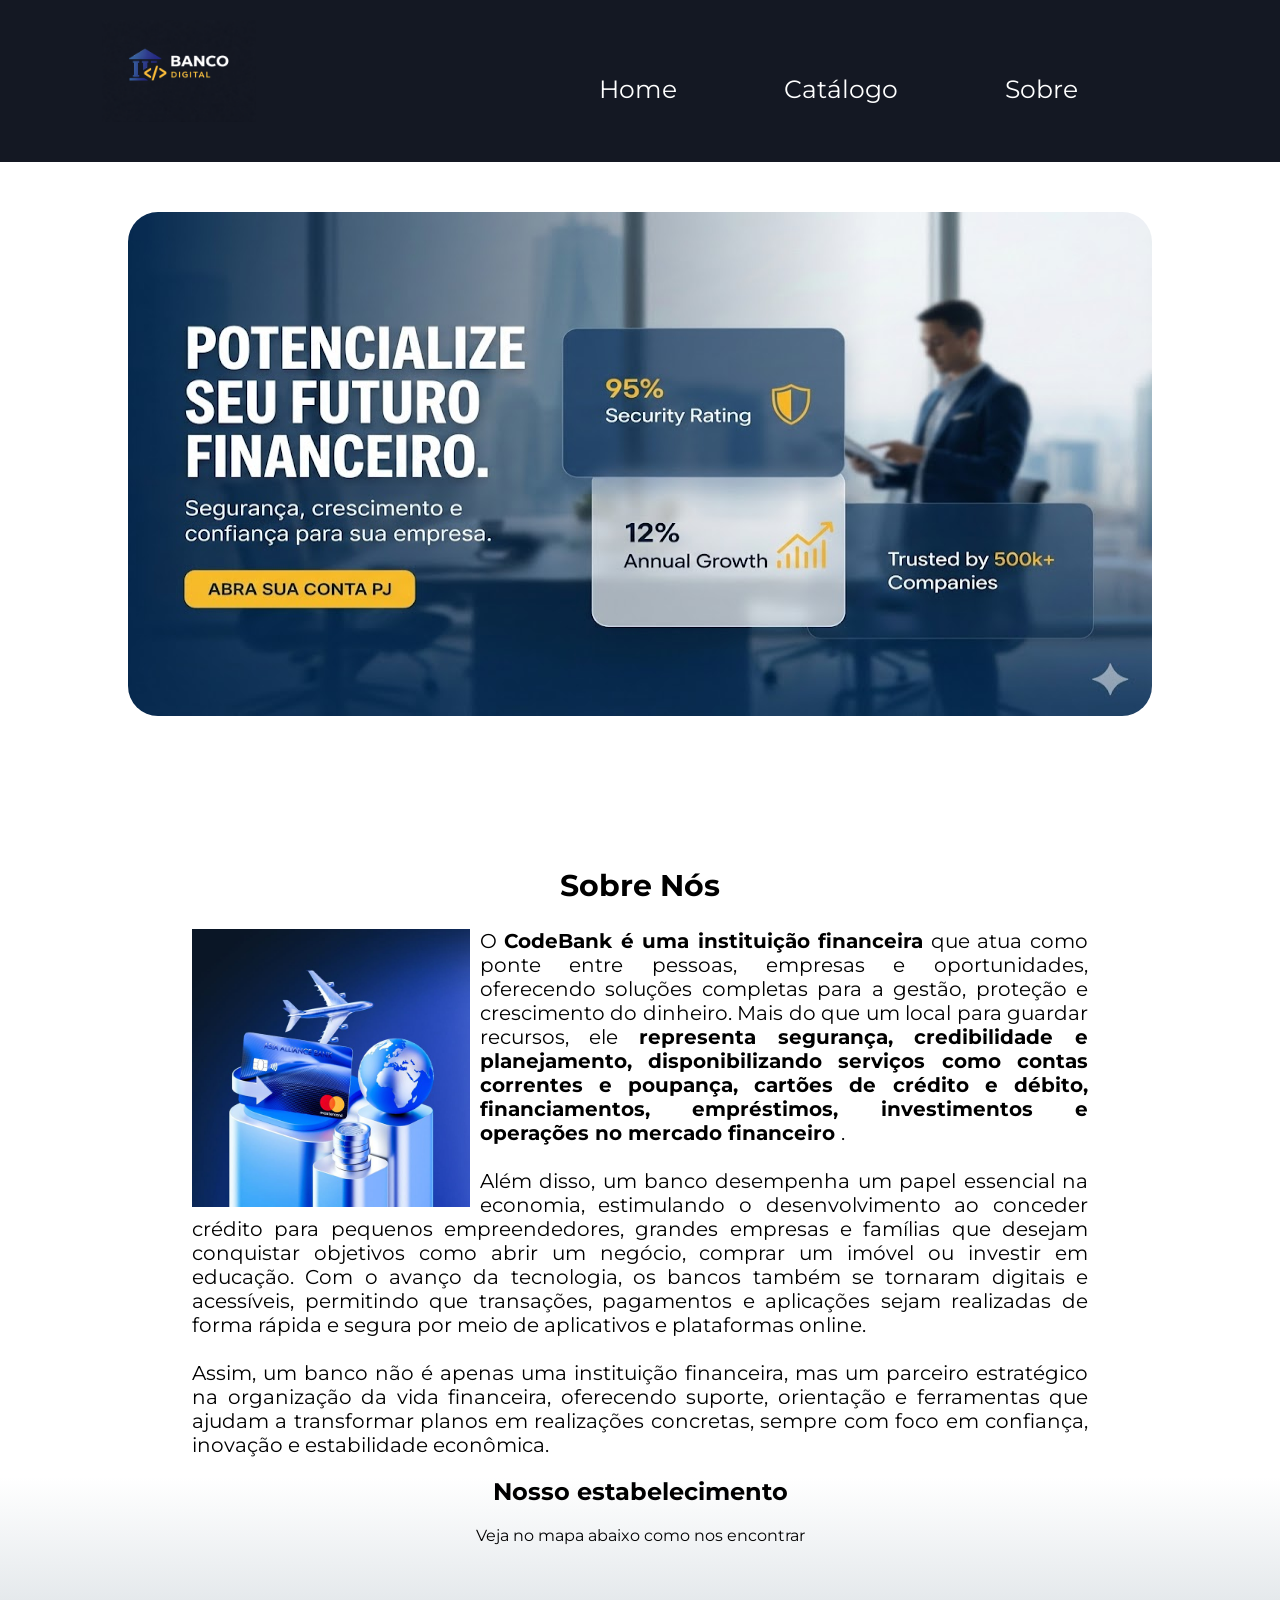
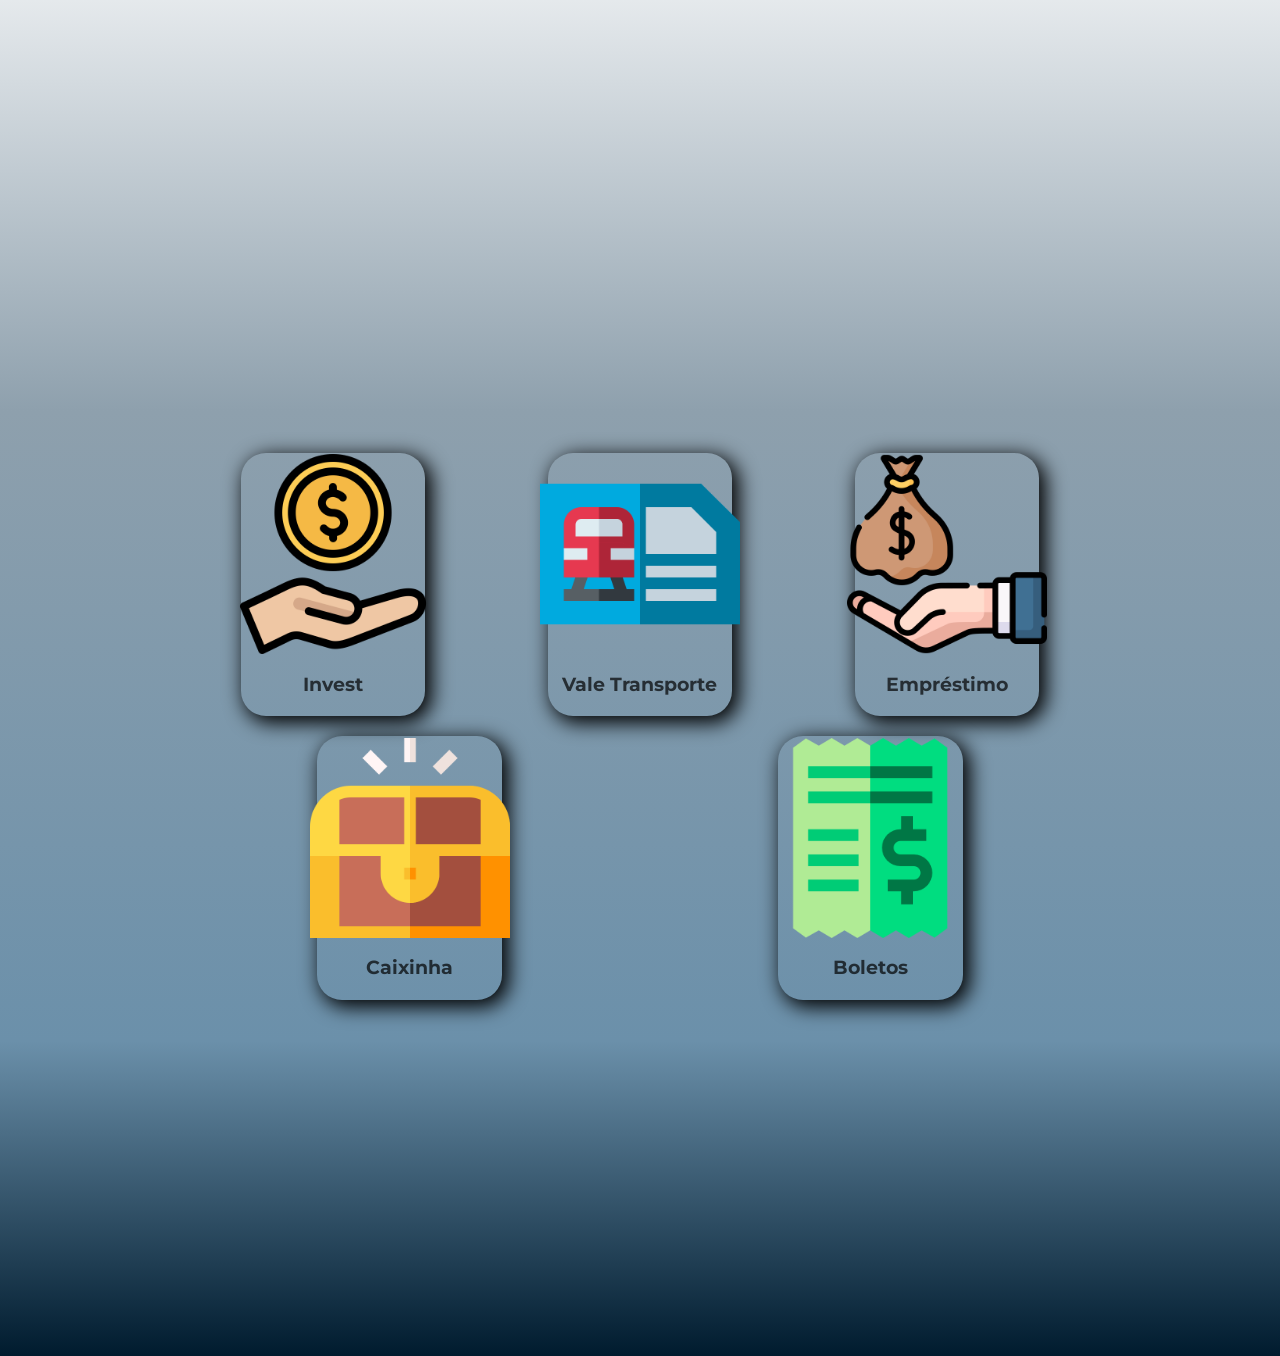
==== index.html @ 7c5d4e57 "coisa" ====
<html>
    <head>
        <link rel="stylesheet" href="./css/style.css">
        <link rel="icon" href="./img/bank.png" type="image/x-con">
        <title>CodeBank</title>
    </head>
    <body>
        <header>
            <div class="divHeader">
                <img class="logo" src="./img/image.png"/>
                <!--Barra de navegação-->
                <nav>
                    <!--Lista de itens do menu-->
                    <ul>
                        <li>Home</li>
                        <li>Catálogo</li>
                        <li>Sobre</li>
                    </ul>
                </nav>
            </div>
        </header>  
        <div class="container">
            <!--Banner-->
            <img class="banner" src="./img/Gemini.png" alt=""/>
        </div>
            <main>
                <!--Sobre Nós-->
                <section class="sobre_nos">
                    <h2 class="titulos titulo_sobre_nos">Sobre Nós</h2>
                    <img class="img_sobre_nos" src="./img/img2.jpg" alt=""/> 
                    <p>O <strong>CodeBank é uma instituição financeira</strong> que atua como ponte entre pessoas, empresas e oportunidades, oferecendo soluções completas para a gestão, proteção e crescimento do dinheiro. Mais do que um local para guardar recursos, ele <b>representa segurança, credibilidade e planejamento, disponibilizando serviços como contas correntes e poupança, cartões de crédito e débito, financiamentos, empréstimos, investimentos e operações no mercado financeiro </b>. <br><br> Além disso, um banco desempenha um papel essencial na economia, estimulando o desenvolvimento ao conceder crédito para pequenos empreendedores, grandes empresas e famílias que desejam conquistar objetivos como abrir um negócio, comprar um imóvel ou investir em educação. Com o avanço da tecnologia, os bancos também se tornaram digitais e acessíveis, permitindo que transações, pagamentos e aplicações sejam realizadas de forma rápida e segura por meio de aplicativos e plataformas online. <br><br> Assim, um banco não é apenas uma instituição financeira, mas um parceiro estratégico na organização da vida financeira, oferecendo suporte, orientação e ferramentas que ajudam a transformar planos em realizações concretas, sempre com foco em confiança, inovação e estabilidade econômica.</p>
                </section>
                <!--NOSSO ESTABELECIMENTO-->
                <section class="mapa">
                    <h2 class="titulos">Nosso estabelecimento</h2>
                    <p>Veja no mapa abaixo como nos encontrar</p>
                    <iframe src="https://www.google.com/maps/embed?pb=!1m18!1m12!1m3!1d3653.937108993848!2d-46.465050423910974!3d-23.678206965896834!2m3!1f0!2f0!3f0!3m2!1i1024!2i768!4f13.1!3m3!1m2!1s0x94ce6961ee9b9477%3A0xf69c76ff6d9ead25!2sR.%20D%C3%A9cio%20de%20Assis%20Pedroso%20-%20Vila%20Assis%20Brasil%2C%20Mau%C3%A1%20-%20SP%2C%2009370-640!5e0!3m2!1spt-BR!2sbr!4v1772663717089!5m2!1spt-BR!2sbr" width="600" height="450" style="border:0;" allowfullscreen="" loading="lazy" referrerpolicy="no-referrer-when-downgrade"></iframe>
                </section>
            </main> 
            <!--Nossos Produtos-->
            <section class="Produtos">
                <div class="subProdutos">
                    <div class="Prod">
                        <div class="subProd">
                            <div class="legenda">
                                <a class="link" href="#Page_invest">
                                    <img src="./img/invest.png" alt="">
                                    <H3>Invest</H3>
                                </a>
                            </div>        
                        </div>
                        <div class="subProd">
                            <div class="legenda">
                                <a class="link" href="#Page_VT">
                                    <img src="./img/recarga.png" alt="">
                                    <h3>Vale Transporte</h3>
                                </a>
                            </div>
                        </div>
                        <div class="subProd">
                            <div class="legenda">
                                <a class="link" href="#Page_emprestimo">
                                    <img src="./img/emprestimo.png" alt="">
                                    <h3>Empréstimo</h3>
                                </a>
                            </div>
                        </div>
                    </div>
                    <div class="Prod">
                        <div class="subProd">
                            <a class="link" href="#Page_caixinha">
                                <div class="legenda">
                                    <img src="./img/bau-de-tesouro.png" alt="">
                                    <h3>Caixinha</h3>
                                </div>
                            </a>
                        </div>
                        <div class="subProd">
                            <div class="legenda">
                                <a class="link" href="#Page_boletos">
                                    <img class="prodImg" src="./img/boleto.png" alt="">
                                    <h3>Boletos</h3>
                                </a>
                            </div>
                        </div>
                    </div>
                </div>
            </section>
            <!--Video-->
            <section class="video">
                <iframe width="560" height="315" src="https://www.youtube.com/embed/PkZPc5hboWA?si=0Ha9xHiHFt-5gUiI" title="YouTube video player" frameborder="0" allow="accelerometer; autoplay; clipboard-write; encrypted-media; gyroscope; picture-in-picture; web-share" referrerpolicy="strict-origin-when-cross-origin" allowfullscreen></iframe>
            </section>
    </body>
</html>
---- css/style.css ----
/* Fonte da página */
@import url('https://fonts.googleapis.com/css2?family=Felipa&family=Google+Sans+Code:ital,wght@0,300..800;1,300..800&family=Montserrat:ital,wght@0,100..900;1,100..900&display=swap');

/* Estilização padrão da pagina */
body{
    margin: 0;
    font-family: "Montserrat", sans-serif;
}

/* Estilização do Header da página */
header{
    background-color: #141823;
    padding: 20px 0 40px 0;
}

.divHeader{
    position: relative;
}

.logo{
    width: 12%;
    padding-left: 8%;
}

nav{
    position: absolute;
    color: white;
    top: 28%;
    font-size: 25;
    right: 8%;
}

nav li{
    display: inline;
    margin-right: 100px;
}

.container{
    width: 100%;
    height: 70%;
    display: flex;
    justify-content: center;
    margin-top: 50px;
}

.banner{
    /* width: 100%;
    height: 50%;
    position: relative;
    object-fit: cover;
    object-position: center; */
    width: 80%;
    height: 80%;
    position: relative;
    border-radius: 30px;
}

/*Estilização dos Titulos*/
.titulos{
    text-align: center;
}

/* Estilização do Sobre Nós*/
.sobre_nos{
    width: 70%;                     
    margin-left: 15%;
    text-align: justify; 
    font-size: 20px;
}

.img_sobre_nos{
    width: 31%;
    float: left; /* deixa imagem flutuando na esquerda*/
    padding-right: 10px;
}

.titulo_sobre_nos{
    clear: left; /*limpa tudo que está na esquerda*/
    /* text-align: center; */
}

/*Estilização da sessão NOSSO ESTABELECIMENTO*/
.mapa{
    text-align: center;
    background: linear-gradient(white, #8ea0ad);
}

.Produtos{
    width: 100%;
    align-items: center;
    height: 70%;
    display: flex;
    justify-content: center;
    text-align: center;
    background: linear-gradient(#8ea0ad, #6b90aa); /*#001B2E*/
}

.subProdutos{
    display: flex;
    flex-direction: column;
    align-items: center;
    justify-content: space-around;
    width: 90%;
    height: 90%;
}

.Prod{
    width: 80%;
    height: 50%;
    margin: 10px;
    display: flex;
    justify-content: space-around;
}

.subProd{
    width: 20%;
    box-shadow: 5px 5px 20px 2px;
    align-items: center;
    display: flex;
    justify-content: center;
    text-align: center;
    border-radius: 25px;
}

.subProd img{
    width: 200px;
    height: 200px;
}

.link{
    text-decoration: none;
    color: rgba(0, 0, 0, 0.699);
}

/* Video */

.video{
    text-align: center;
    background: linear-gradient(#6b90aa, #001B2E)
}
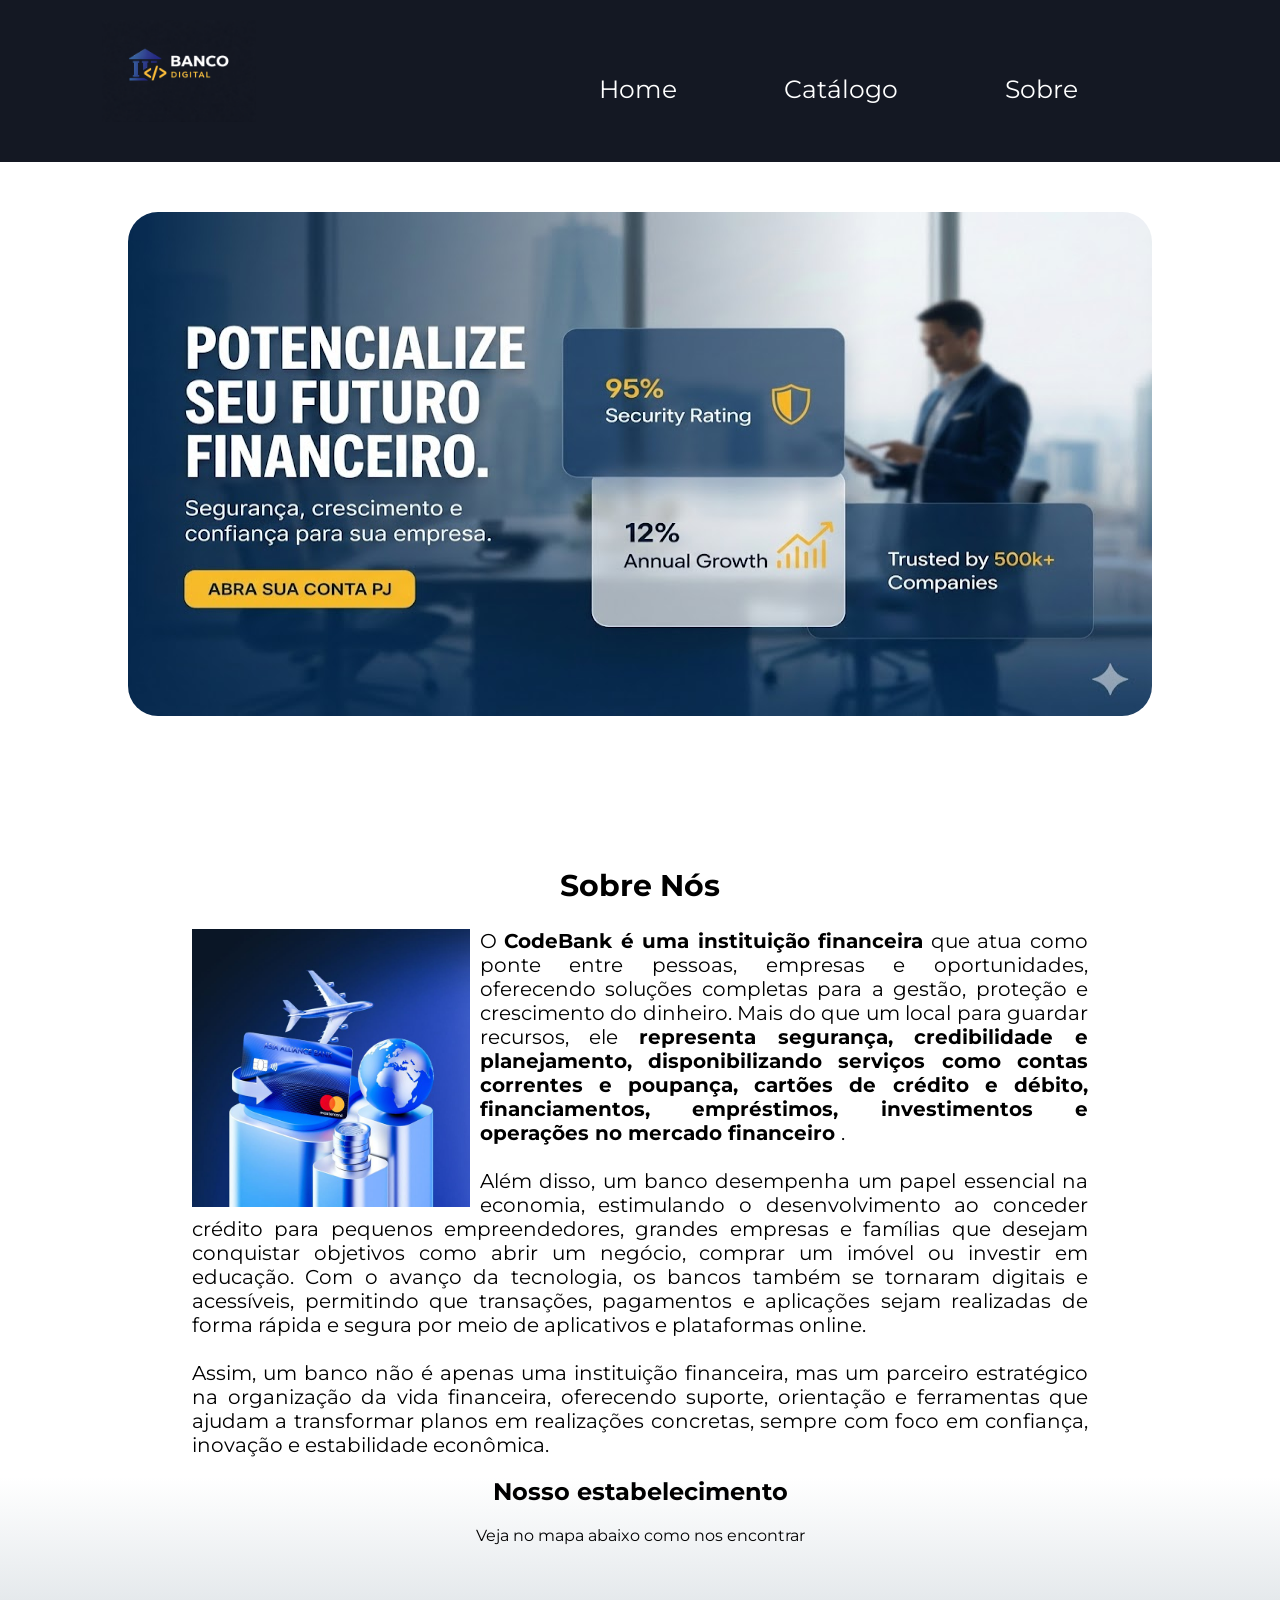
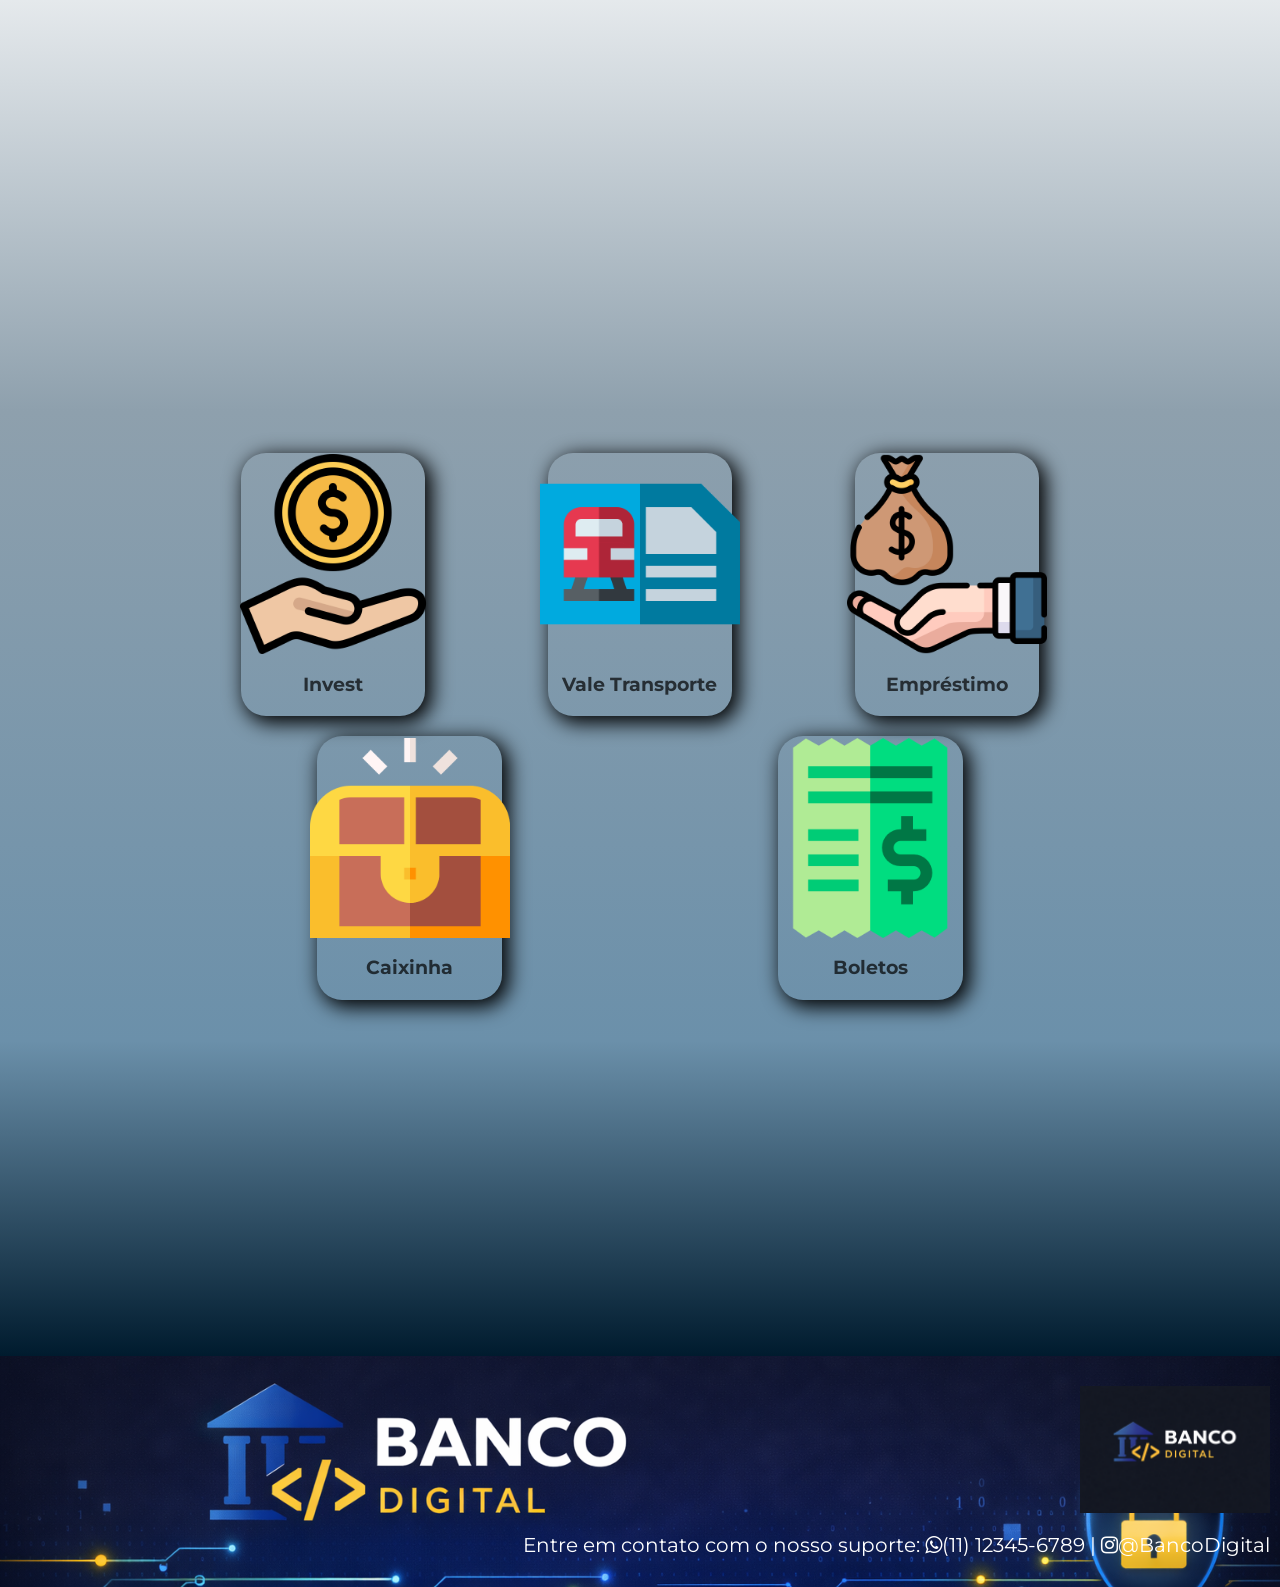
==== commit 8377e035: "coisa" ====
--- a/index.html
+++ b/index.html
@@ -2,6 +2,7 @@
     <head>
         <link rel="stylesheet" href="./css/style.css">
         <link rel="icon" href="./img/bank.png" type="image/x-con">
+        <link rel="stylesheet" href="https://maxcdn.bootstrapcdn.com/font-awesome/4.5.0/css/font-awesome.min.css">
         <title>CodeBank</title>
     </head>
     <body>
@@ -88,7 +89,18 @@
             </section>
             <!--Video-->
             <section class="video">
-                <iframe width="560" height="315" src="https://www.youtube.com/embed/PkZPc5hboWA?si=0Ha9xHiHFt-5gUiI" title="YouTube video player" frameborder="0" allow="accelerometer; autoplay; clipboard-write; encrypted-media; gyroscope; picture-in-picture; web-share" referrerpolicy="strict-origin-when-cross-origin" allowfullscreen></iframe>
+                <iframe width="560" height="315" src="https://www.youtube.com/embed/moKF34zcSsI?si=i4rliV6DkI0N-OCq" title="YouTube video player" frameborder="0" allow="accelerometer; autoplay; clipboard-write; encrypted-media; gyroscope; picture-in-picture; web-share" referrerpolicy="strict-origin-when-cross-origin" allowfullscreen></iframe>
             </section>
+            <footer>
+                <img src="./img/image.png" title="BancoDigital" class="logo_footer">
+                <p>Entre em contato com o nosso suporte: 
+                    <a href="https://wa.me/5511123456789" target="_blank">
+                        <i class="fa fa-whatsapp"></i>(11) 12345-6789
+                    </a> | 
+                    <a href="https://instagram.com/richsrdsg" target="_blank">
+                        <i class="fa fa-instagram"></i>@BancoDigital
+                    </a>
+                </p> 
+            </footer>
     </body>
 </html>
--- a/css/style.css
+++ b/css/style.css
@@ -137,4 +137,29 @@
 .video{
     text-align: center;
     background: linear-gradient(#6b90aa, #001B2E)
-}+}
+/* FOOTER */
+footer{
+    padding: 30px 10px 10px 0;
+    background: url("../img/footer.jpg");
+    background-size: cover;
+    background-position: center;
+    background-color: black(0,0,0,0.6);
+    background-blend-mode: darken;
+}
+
+footer p{
+    color: white;
+    text-align: right;
+    font-size: 20px;
+}
+
+footer a{
+    color: white;
+    text-decoration: none;
+}
+
+.logo_footer{
+    width: 15%;
+    padding-left: 85%;
+}
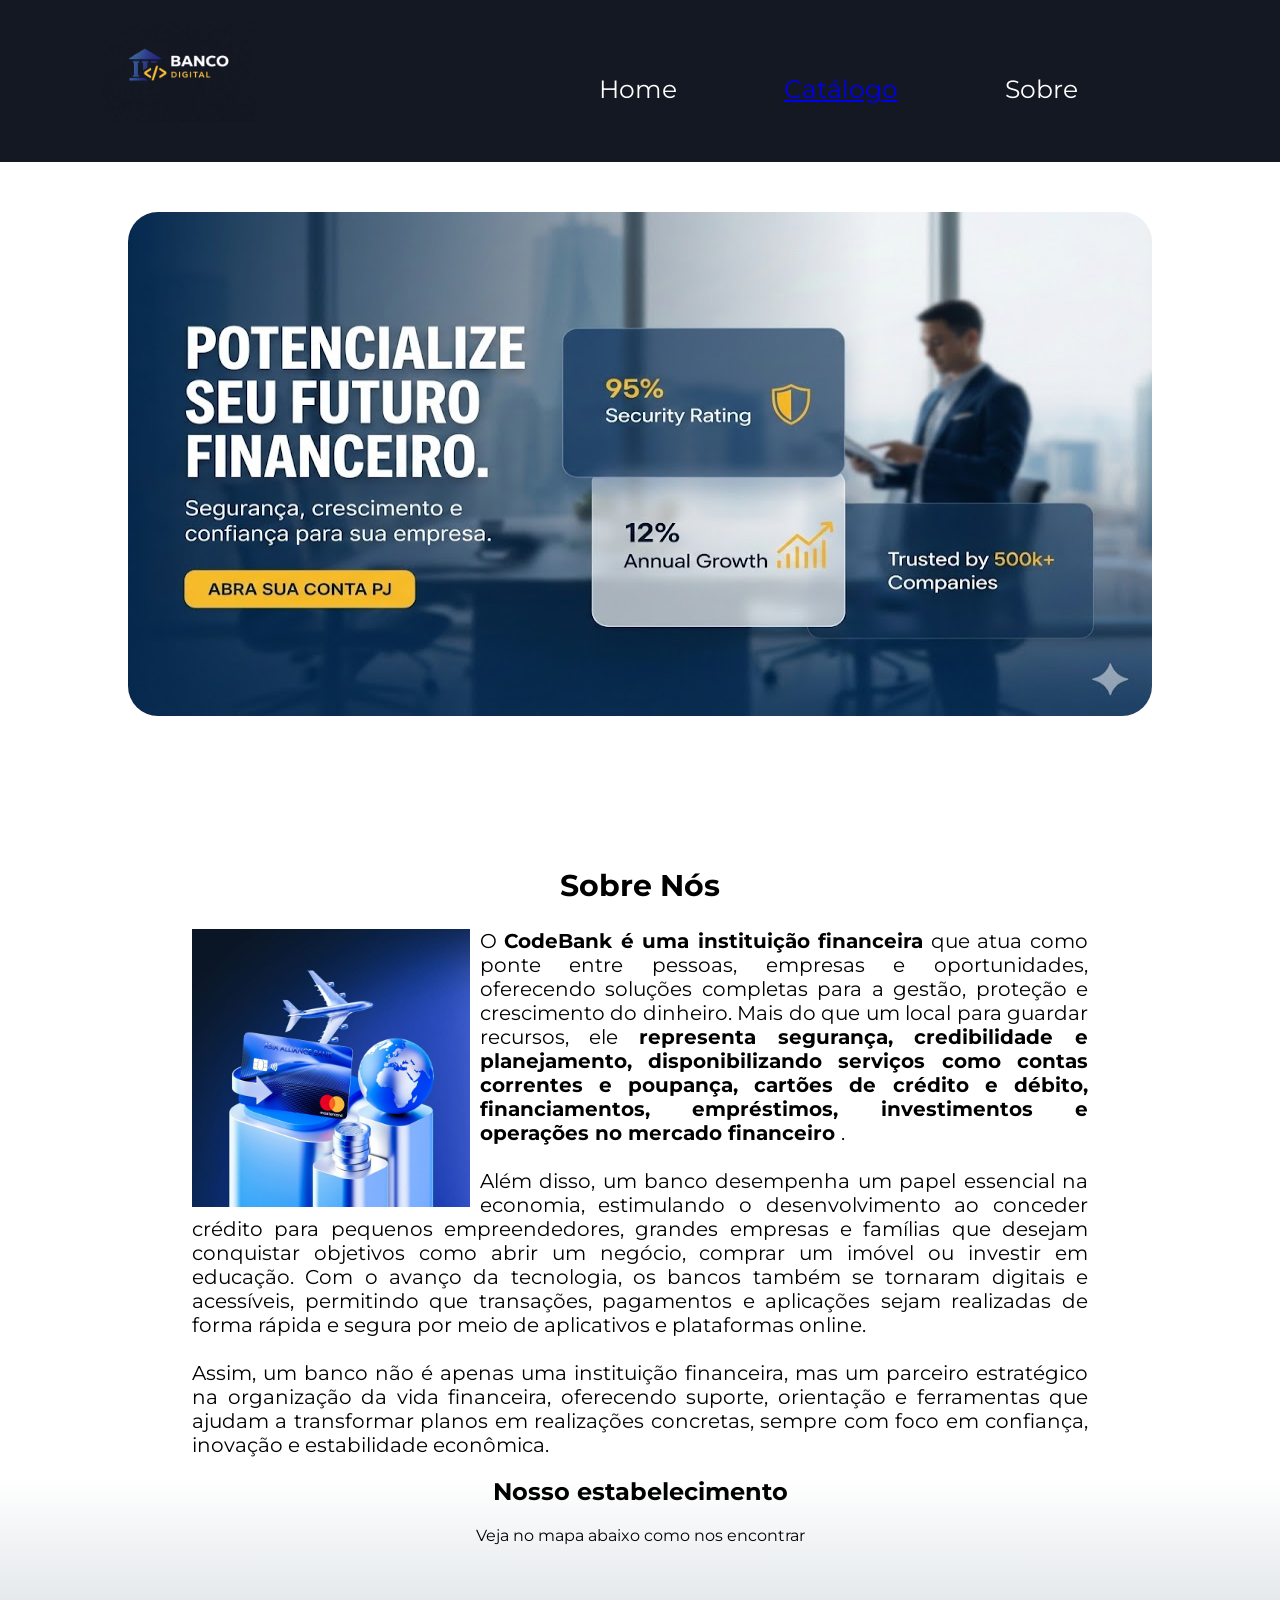
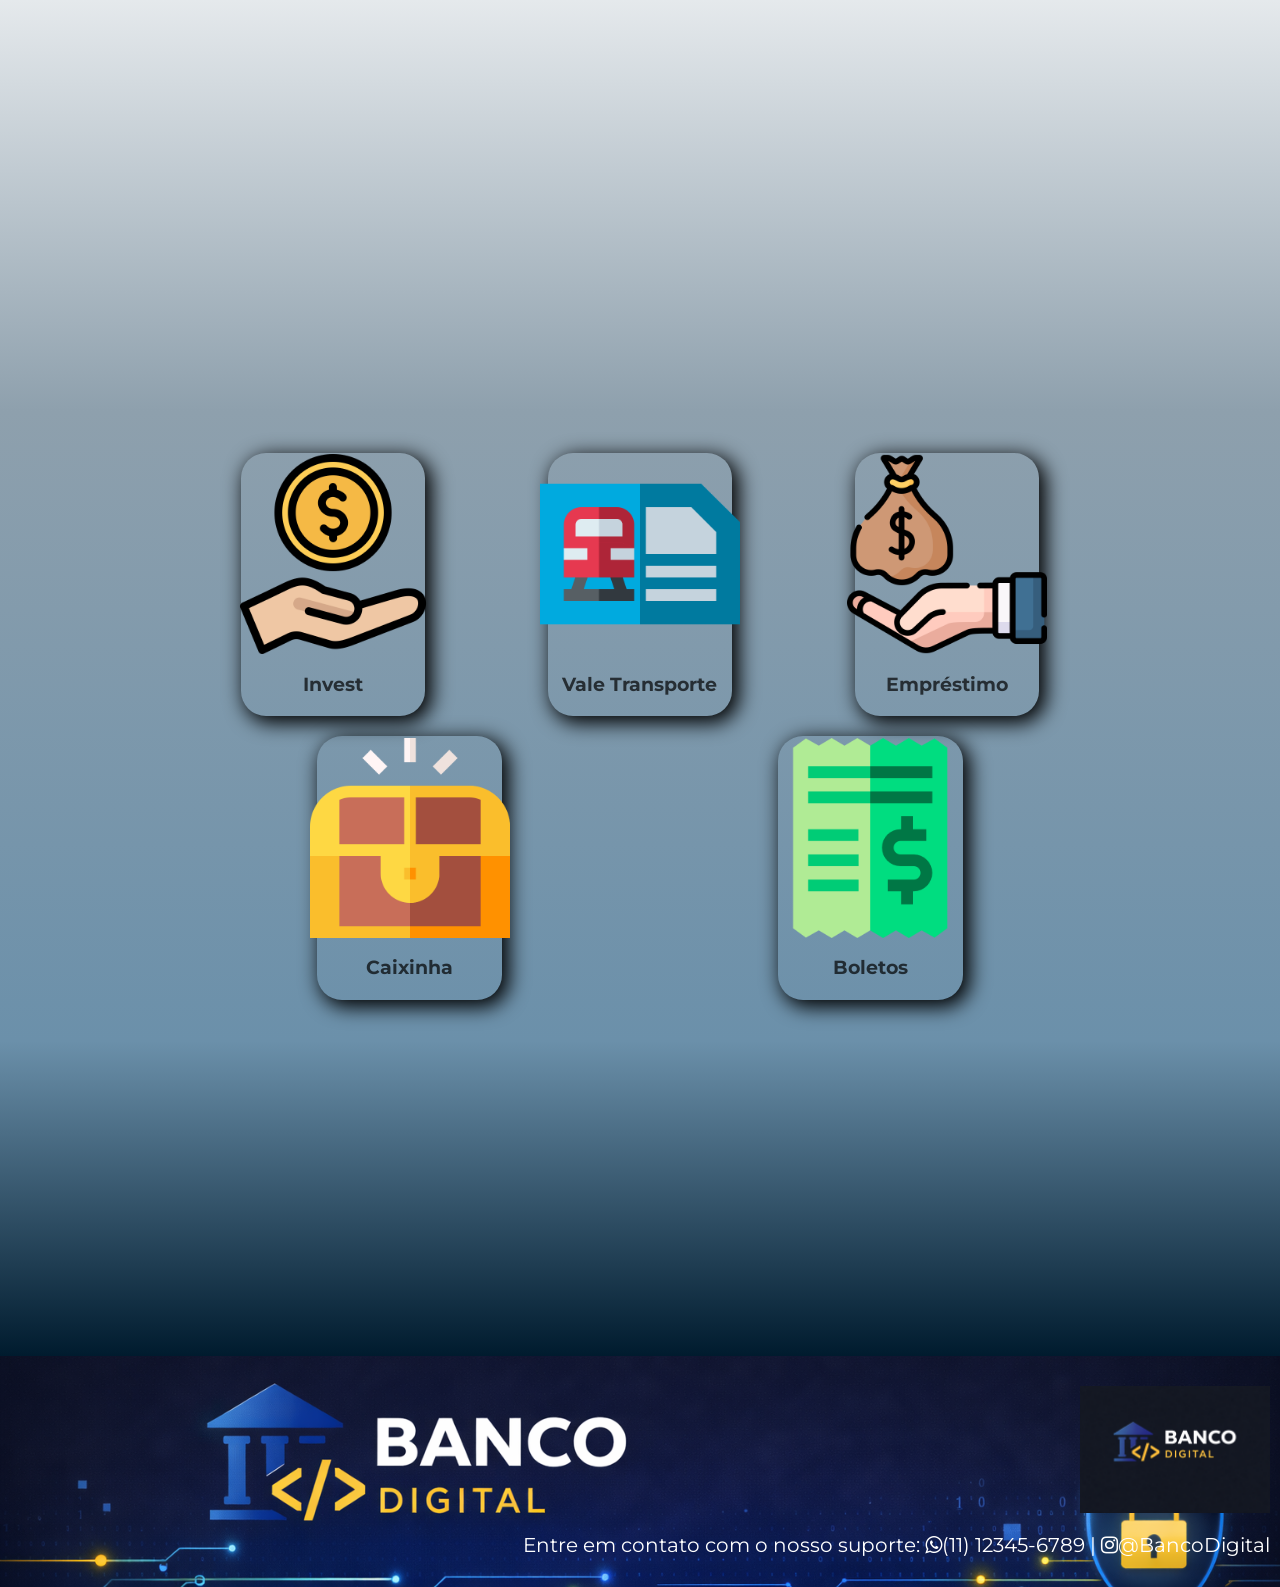
==== commit 8c8cb979: "coisa" ====
--- a/index.html
+++ b/index.html
@@ -14,7 +14,7 @@
                     <!--Lista de itens do menu-->
                     <ul>
                         <li>Home</li>
-                        <li>Catálogo</li>
+                        <li><a href="./telas/catalogo.html">Catálogo</a></li>
                         <li>Sobre</li>
                     </ul>
                 </nav>
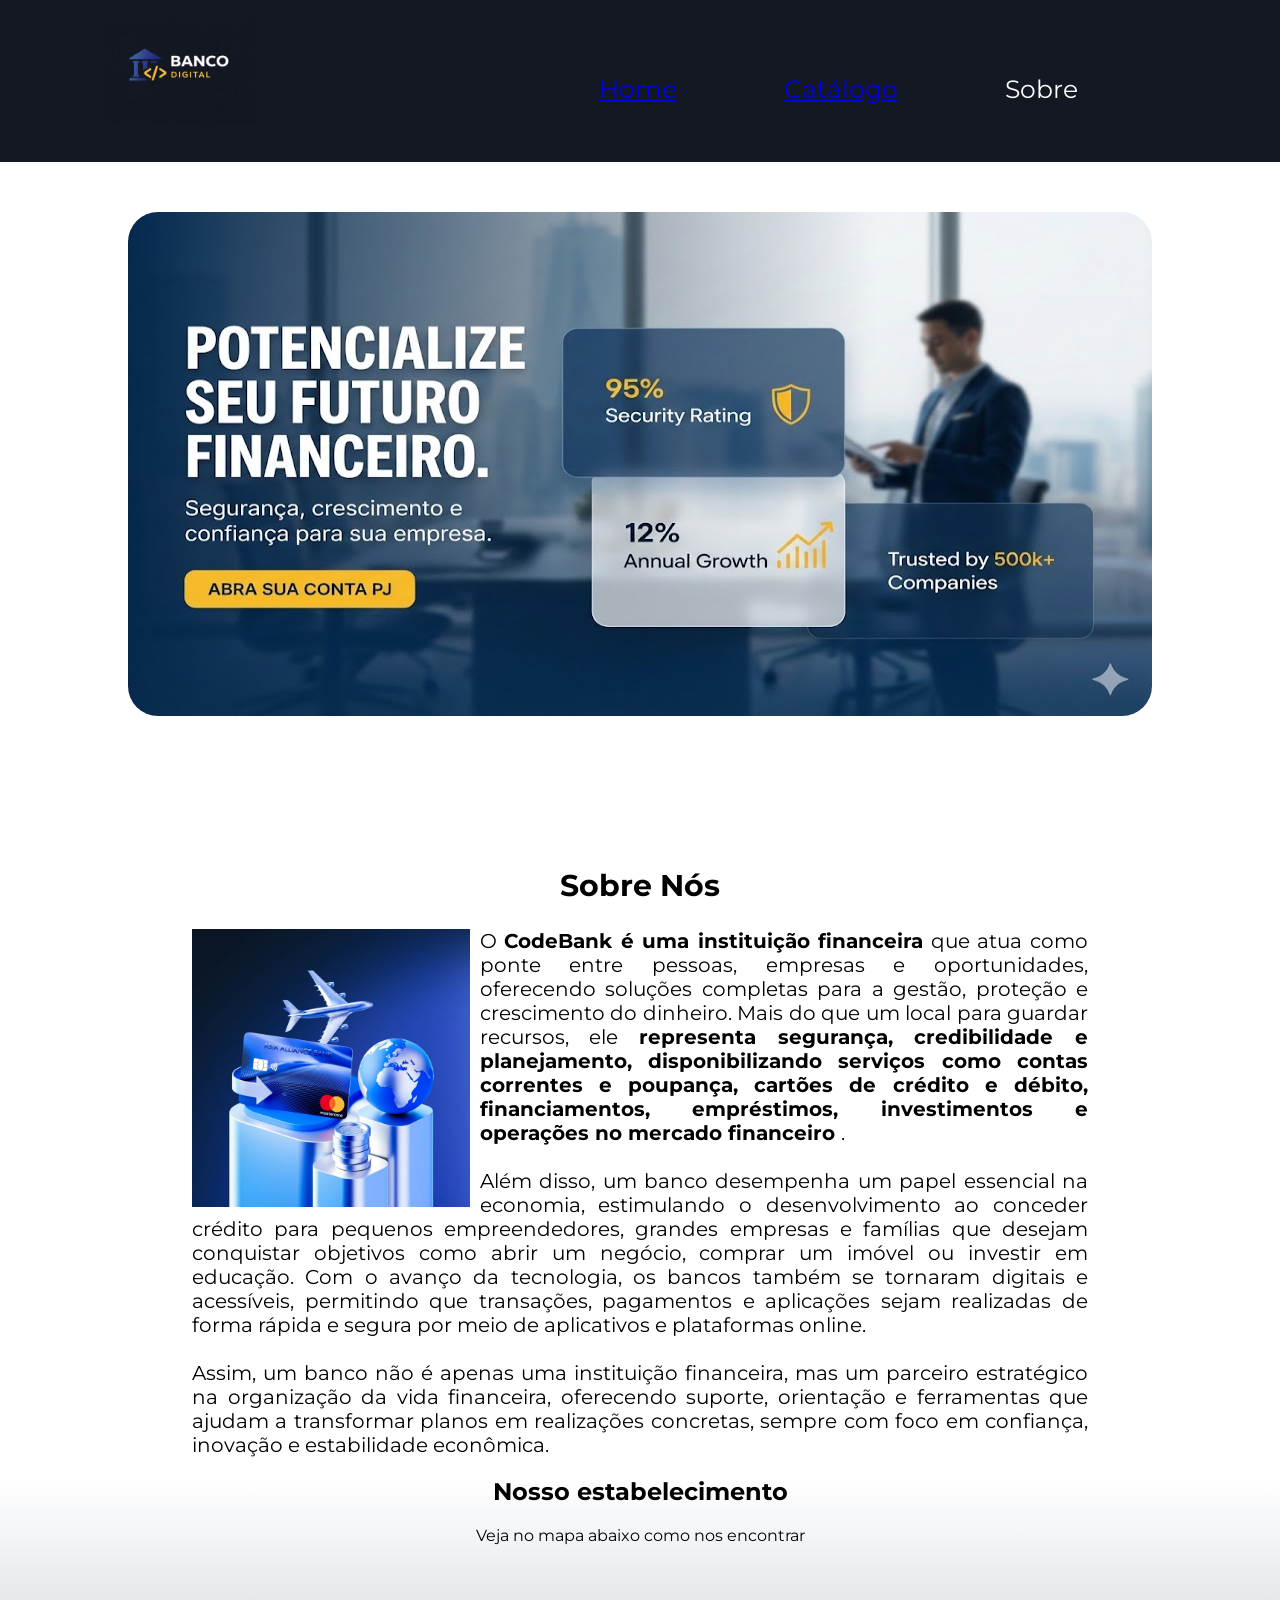
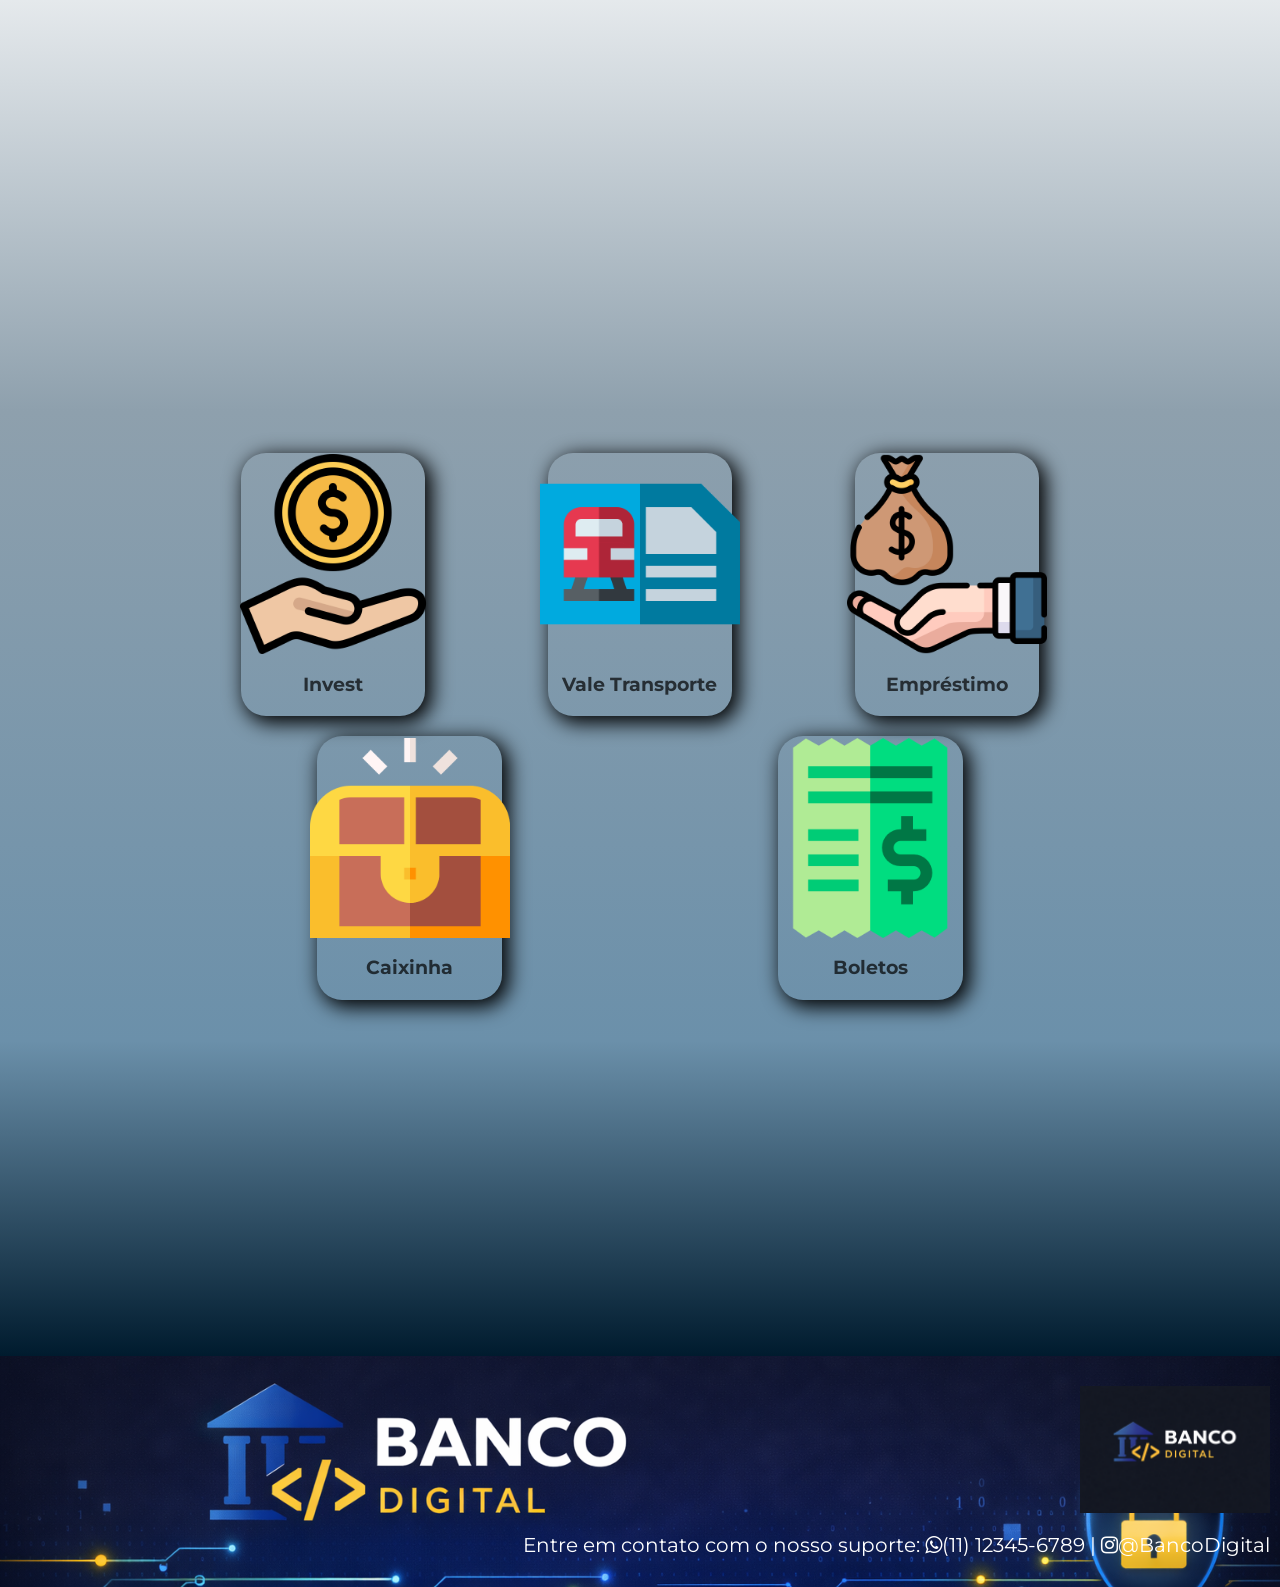
==== commit 471c04ca: "coisa" ====
--- a/index.html
+++ b/index.html
@@ -13,7 +13,7 @@
                 <nav>
                     <!--Lista de itens do menu-->
                     <ul>
-                        <li>Home</li>
+                        <li><a href="./index.html">Home</a></li>
                         <li><a href="./telas/catalogo.html">Catálogo</a></li>
                         <li>Sobre</li>
                     </ul>
--- a/css/style.css
+++ b/css/style.css
@@ -163,3 +163,5 @@
     width: 15%;
     padding-left: 85%;
 }
+
+
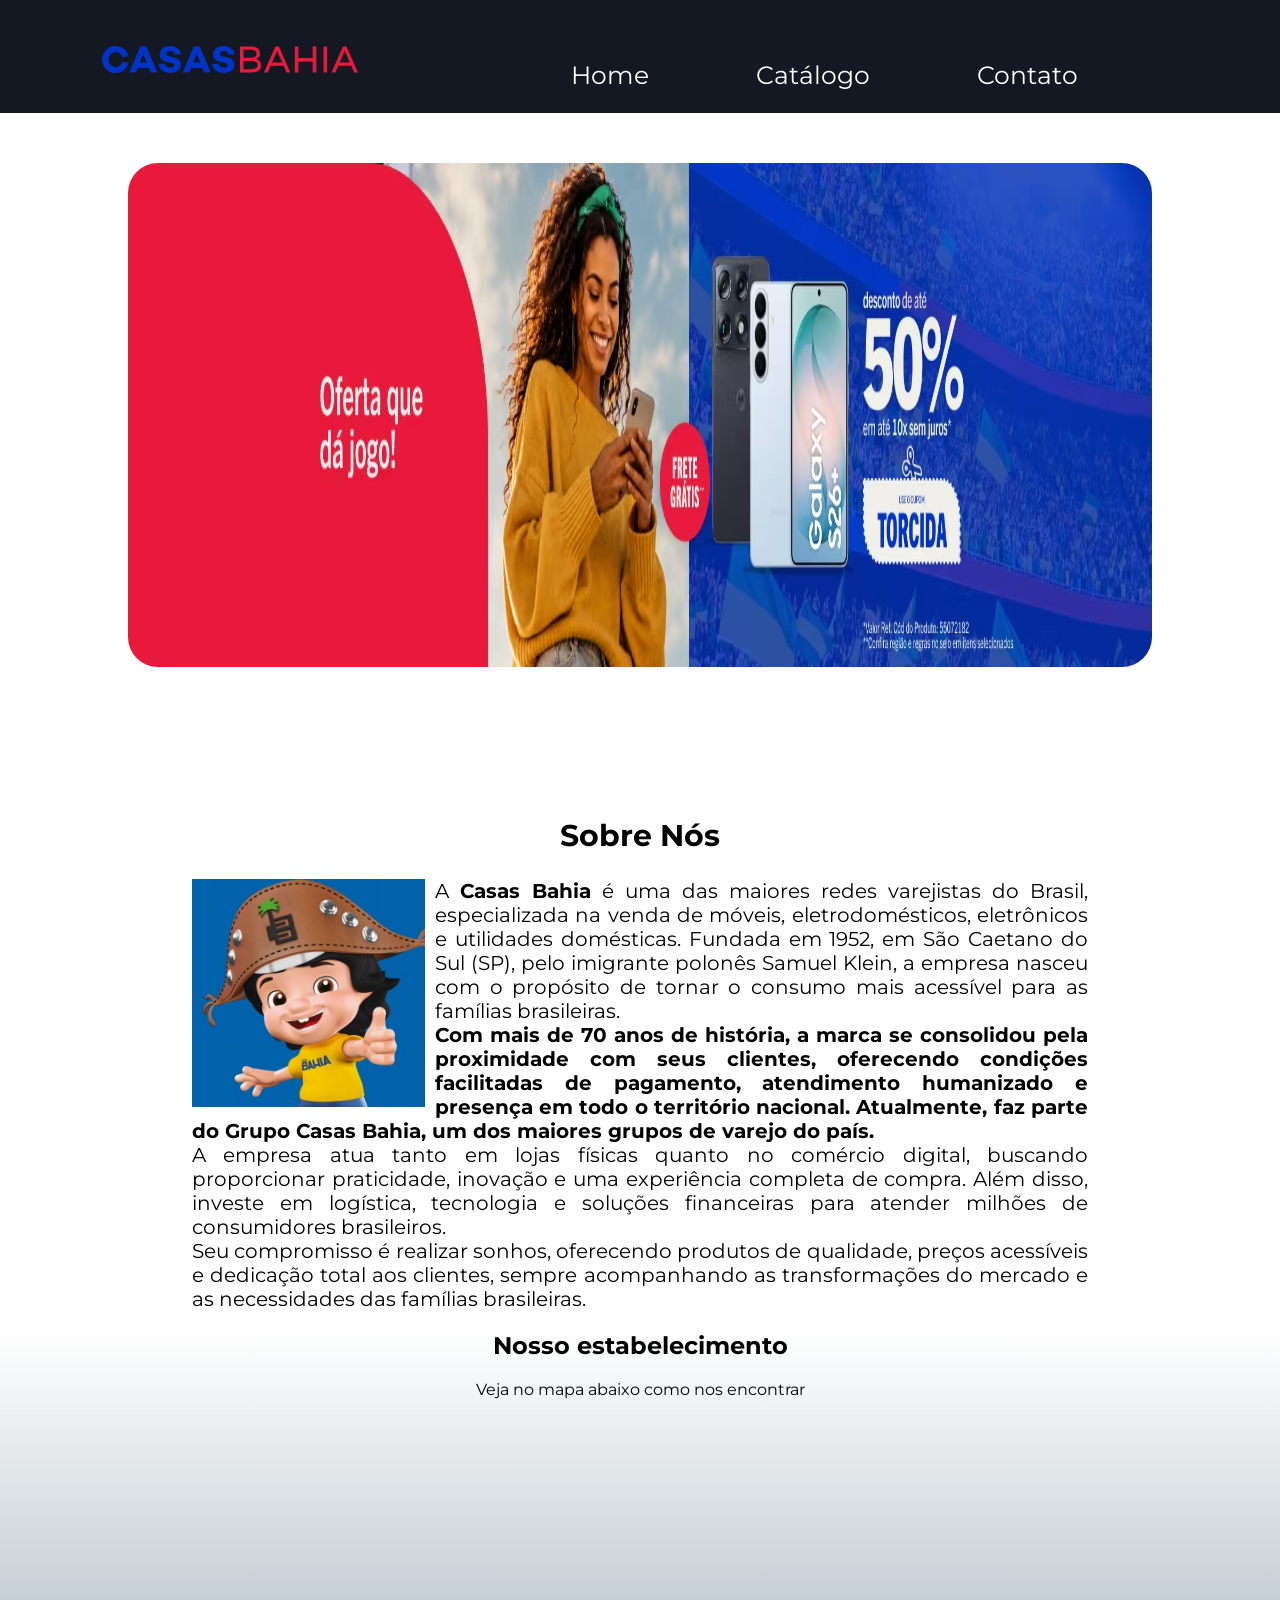
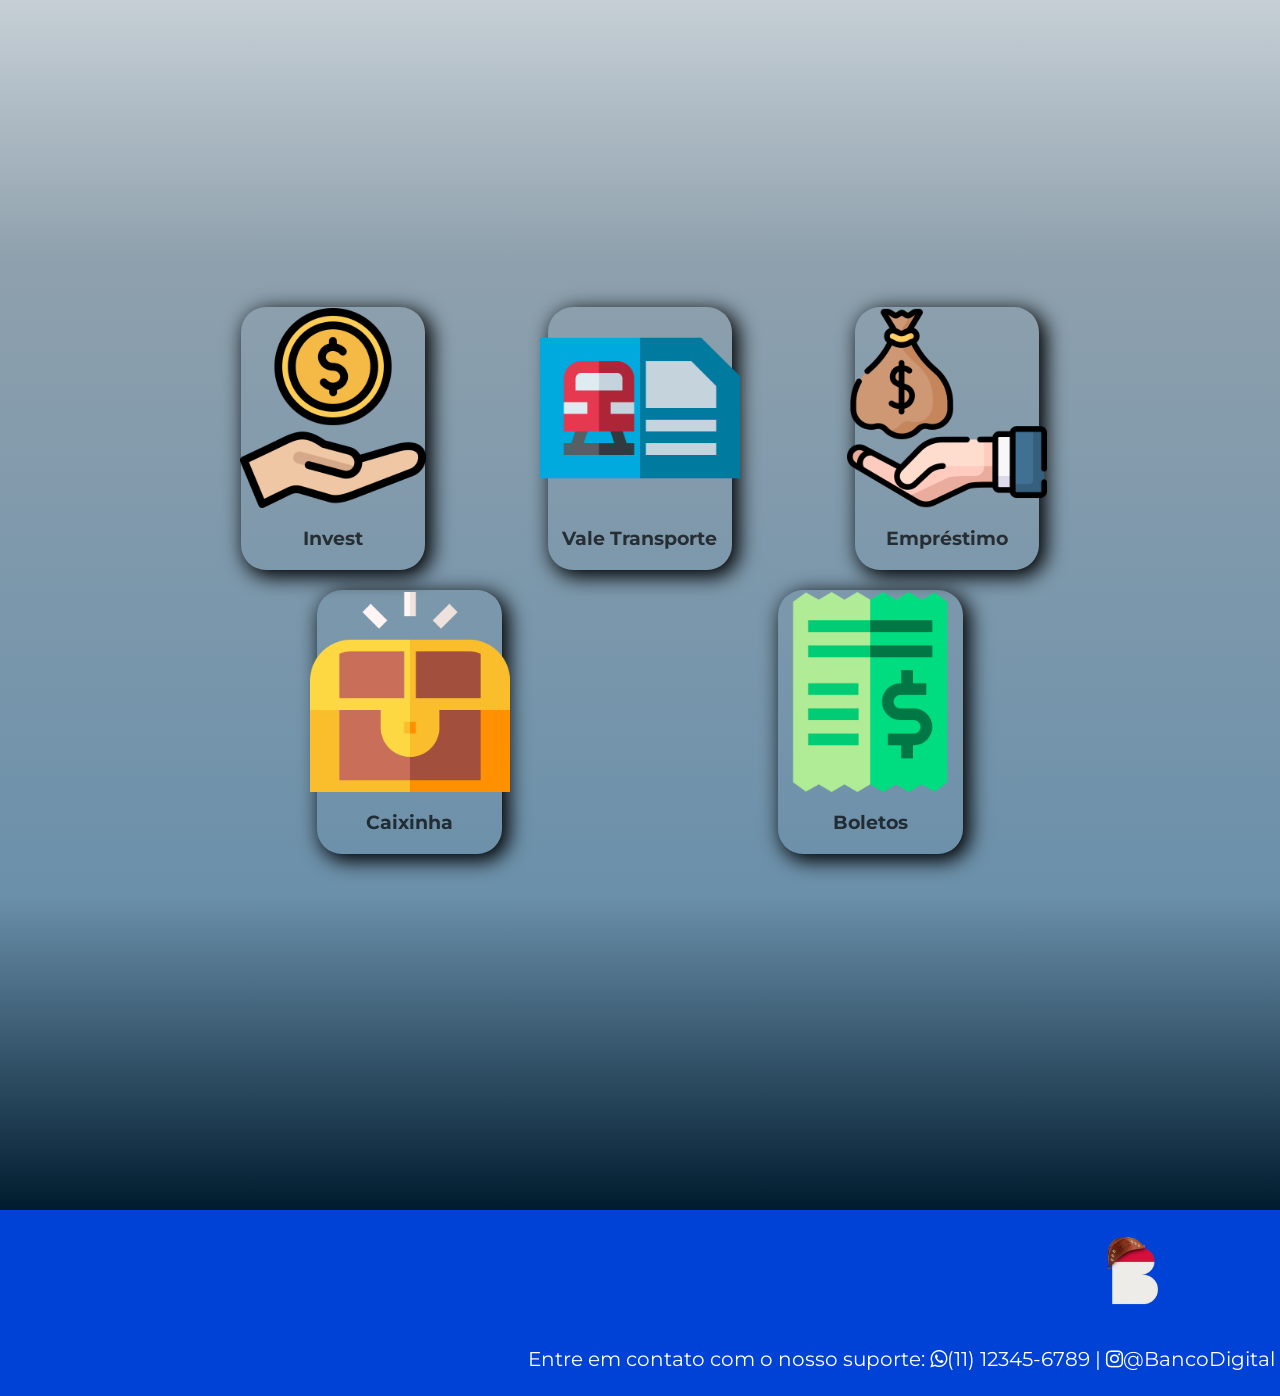
==== commit 2a042178: "coisa" ====
--- a/index.html
+++ b/index.html
@@ -1,39 +1,45 @@
 <html>
     <head>
         <link rel="stylesheet" href="./css/style.css">
-        <link rel="icon" href="./img/bank.png" type="image/x-con">
+        <link rel="icon" href="./img/global/logo.svg" type="image/x-con">
         <link rel="stylesheet" href="https://maxcdn.bootstrapcdn.com/font-awesome/4.5.0/css/font-awesome.min.css">
         <title>CodeBank</title>
     </head>
     <body>
         <header>
             <div class="divHeader">
-                <img class="logo" src="./img/image.png"/>
+                <img class="logo" src="./img/global/logo.svg"/>
                 <!--Barra de navegação-->
                 <nav>
                     <!--Lista de itens do menu-->
                     <ul>
                         <li><a href="./index.html">Home</a></li>
                         <li><a href="./telas/catalogo.html">Catálogo</a></li>
-                        <li>Sobre</li>
+                        <li><a href="./telas/contato.html">Contato</a></li>
                     </ul>
                 </nav>
             </div>
         </header>  
         <div class="container">
             <!--Banner-->
-            <img class="banner" src="./img/Gemini.png" alt=""/>
+            <img class="banner" src="./img/global/carrossel.avif" alt=""/>
         </div>
             <main>
                 <!--Sobre Nós-->
                 <section class="sobre_nos">
                     <h2 class="titulos titulo_sobre_nos">Sobre Nós</h2>
-                    <img class="img_sobre_nos" src="./img/img2.jpg" alt=""/> 
-                    <p>O <strong>CodeBank é uma instituição financeira</strong> que atua como ponte entre pessoas, empresas e oportunidades, oferecendo soluções completas para a gestão, proteção e crescimento do dinheiro. Mais do que um local para guardar recursos, ele <b>representa segurança, credibilidade e planejamento, disponibilizando serviços como contas correntes e poupança, cartões de crédito e débito, financiamentos, empréstimos, investimentos e operações no mercado financeiro </b>. <br><br> Além disso, um banco desempenha um papel essencial na economia, estimulando o desenvolvimento ao conceder crédito para pequenos empreendedores, grandes empresas e famílias que desejam conquistar objetivos como abrir um negócio, comprar um imóvel ou investir em educação. Com o avanço da tecnologia, os bancos também se tornaram digitais e acessíveis, permitindo que transações, pagamentos e aplicações sejam realizadas de forma rápida e segura por meio de aplicativos e plataformas online. <br><br> Assim, um banco não é apenas uma instituição financeira, mas um parceiro estratégico na organização da vida financeira, oferecendo suporte, orientação e ferramentas que ajudam a transformar planos em realizações concretas, sempre com foco em confiança, inovação e estabilidade econômica.</p>
+                    <img class="img_sobre_nos" src="./img/home/mascote.jpg" alt=""/> 
+                    <p>A <strong>Casas Bahia</strong> é uma das maiores redes varejistas do Brasil, especializada na venda de móveis, eletrodomésticos, eletrônicos e utilidades domésticas. Fundada em 1952, em São Caetano do Sul (SP), pelo imigrante polonês Samuel Klein, a empresa nasceu com o propósito de tornar o consumo mais acessível para as famílias brasileiras.
+                    <br>
+                    <b>Com mais de 70 anos de história, a marca se consolidou pela proximidade com seus clientes, oferecendo condições facilitadas de pagamento, atendimento humanizado e presença em todo o território nacional. Atualmente, faz parte do Grupo Casas Bahia, um dos maiores grupos de varejo do país.</b>
+                    <br>
+                    A empresa atua tanto em lojas físicas quanto no comércio digital, buscando proporcionar praticidade, inovação e uma experiência completa de compra. Além disso, investe em logística, tecnologia e soluções financeiras para atender milhões de consumidores brasileiros.
+                    <br>
+                    Seu compromisso é realizar sonhos, oferecendo produtos de qualidade, preços acessíveis e dedicação total aos clientes, sempre acompanhando as transformações do mercado e as necessidades das famílias brasileiras.</p>
                 </section>
                 <!--NOSSO ESTABELECIMENTO-->
                 <section class="mapa">
-                    <h2 class="titulos">Nosso estabelecimento</h2>
+                    <h2 class="titulos-mapa">Nosso estabelecimento</h2>
                     <p>Veja no mapa abaixo como nos encontrar</p>
                     <iframe src="https://www.google.com/maps/embed?pb=!1m18!1m12!1m3!1d3653.937108993848!2d-46.465050423910974!3d-23.678206965896834!2m3!1f0!2f0!3f0!3m2!1i1024!2i768!4f13.1!3m3!1m2!1s0x94ce6961ee9b9477%3A0xf69c76ff6d9ead25!2sR.%20D%C3%A9cio%20de%20Assis%20Pedroso%20-%20Vila%20Assis%20Brasil%2C%20Mau%C3%A1%20-%20SP%2C%2009370-640!5e0!3m2!1spt-BR!2sbr!4v1772663717089!5m2!1spt-BR!2sbr" width="600" height="450" style="border:0;" allowfullscreen="" loading="lazy" referrerpolicy="no-referrer-when-downgrade"></iframe>
                 </section>
@@ -92,7 +98,7 @@
                 <iframe width="560" height="315" src="https://www.youtube.com/embed/moKF34zcSsI?si=i4rliV6DkI0N-OCq" title="YouTube video player" frameborder="0" allow="accelerometer; autoplay; clipboard-write; encrypted-media; gyroscope; picture-in-picture; web-share" referrerpolicy="strict-origin-when-cross-origin" allowfullscreen></iframe>
             </section>
             <footer>
-                <img src="./img/image.png" title="BancoDigital" class="logo_footer">
+                <img src="./img/global/footer.png" title="BancoDigital" class="logo_footer">
                 <p>Entre em contato com o nosso suporte: 
                     <a href="https://wa.me/5511123456789" target="_blank">
                         <i class="fa fa-whatsapp"></i>(11) 12345-6789
--- a/css/style.css
+++ b/css/style.css
@@ -18,8 +18,9 @@
 }
 
 .logo{
-    width: 12%;
+    width: 20%;
     padding-left: 8%;
+    padding-top: 2%;
 }
 
 nav{
@@ -33,6 +34,11 @@
 nav li{
     display: inline;
     margin-right: 100px;
+}
+
+nav li a{
+    text-decoration: none;
+    color: white;
 }
 
 .container{
@@ -69,7 +75,7 @@
 }
 
 .img_sobre_nos{
-    width: 31%;
+    width: 26%;
     float: left; /* deixa imagem flutuando na esquerda*/
     padding-right: 10px;
 }
@@ -136,14 +142,12 @@
 
 .video{
     text-align: center;
-    background: linear-gradient(#6b90aa, #001B2E)
+    background: linear-gradient(#6b90aa, #001B2E);
 }
 /* FOOTER */
 footer{
-    padding: 30px 10px 10px 0;
-    background: url("../img/footer.jpg");
-    background-size: cover;
-    background-position: center;
+    padding: 15px 5px 5px 0;
+    background-color: #0042D5;
     background-color: black(0,0,0,0.6);
     background-blend-mode: darken;
 }
@@ -160,8 +164,6 @@
 }
 
 .logo_footer{
-    width: 15%;
+    width: 8%;
     padding-left: 85%;
-}
-
-
+}
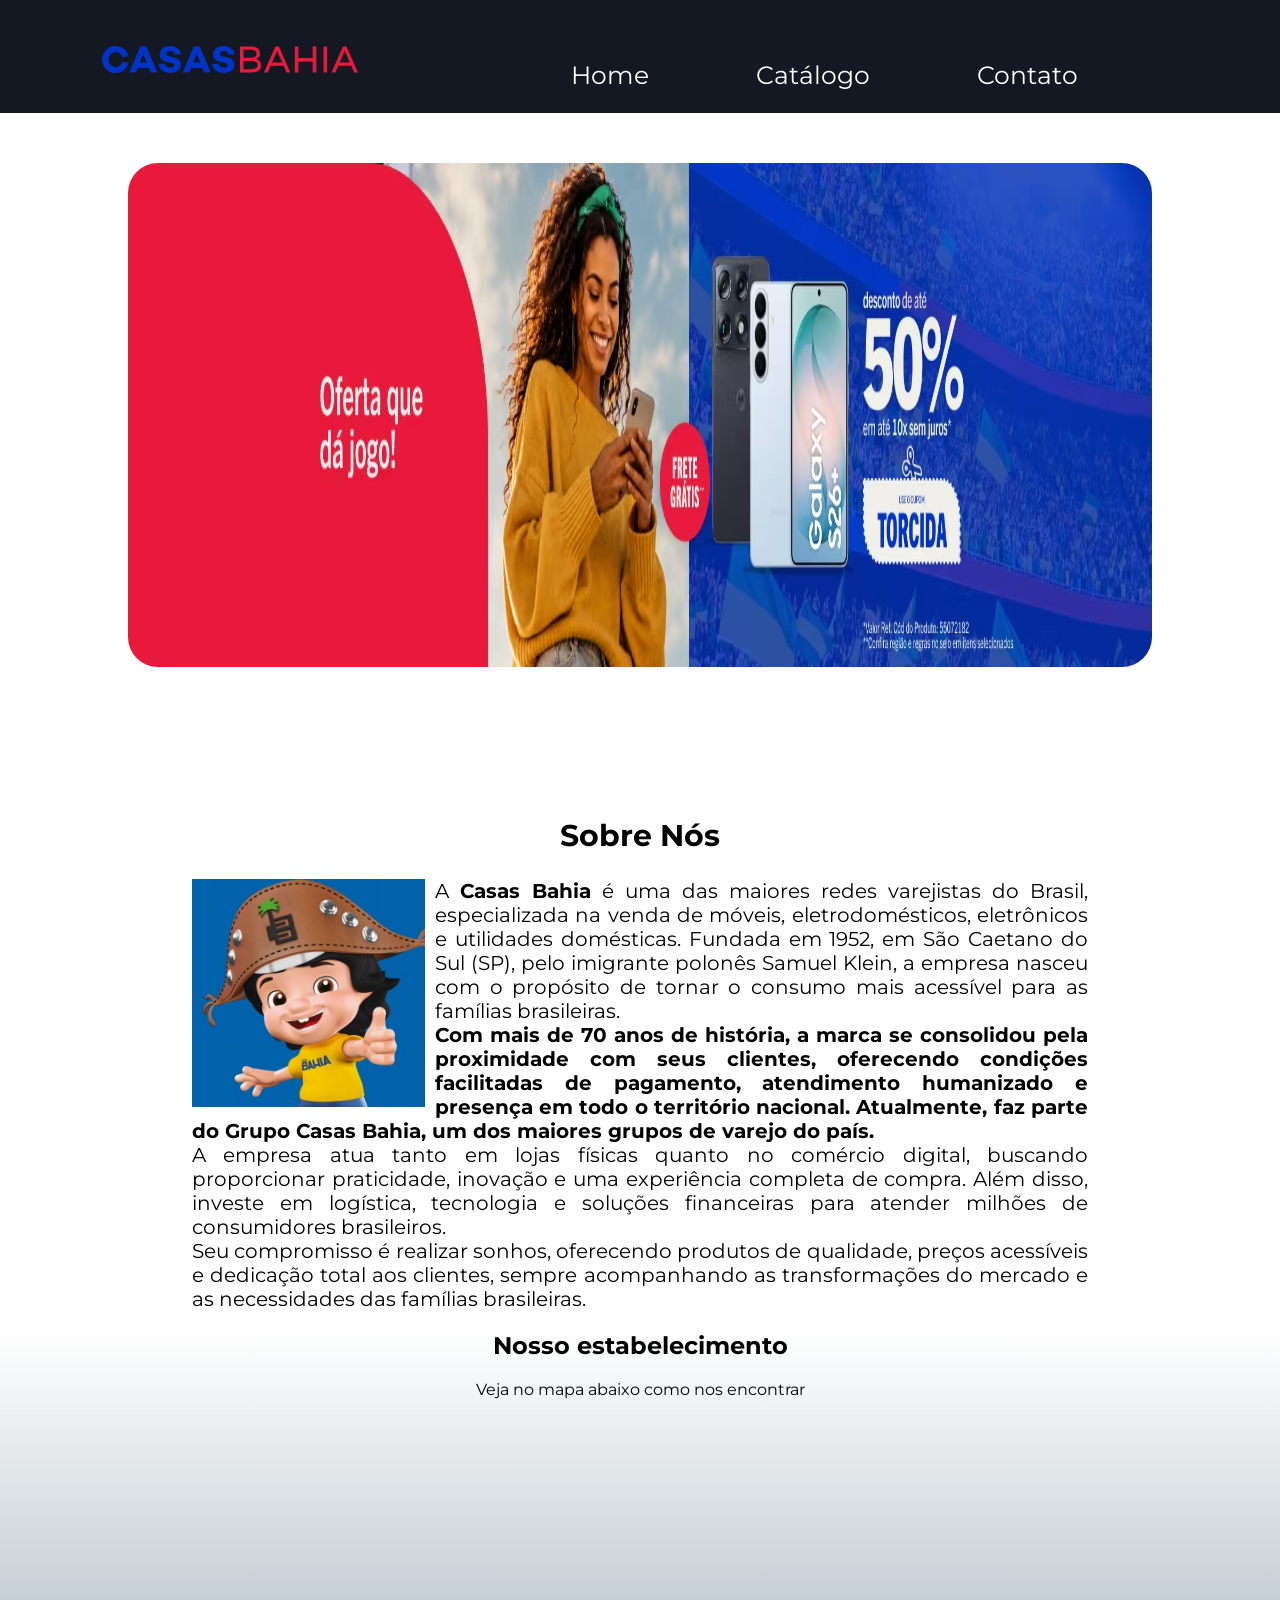
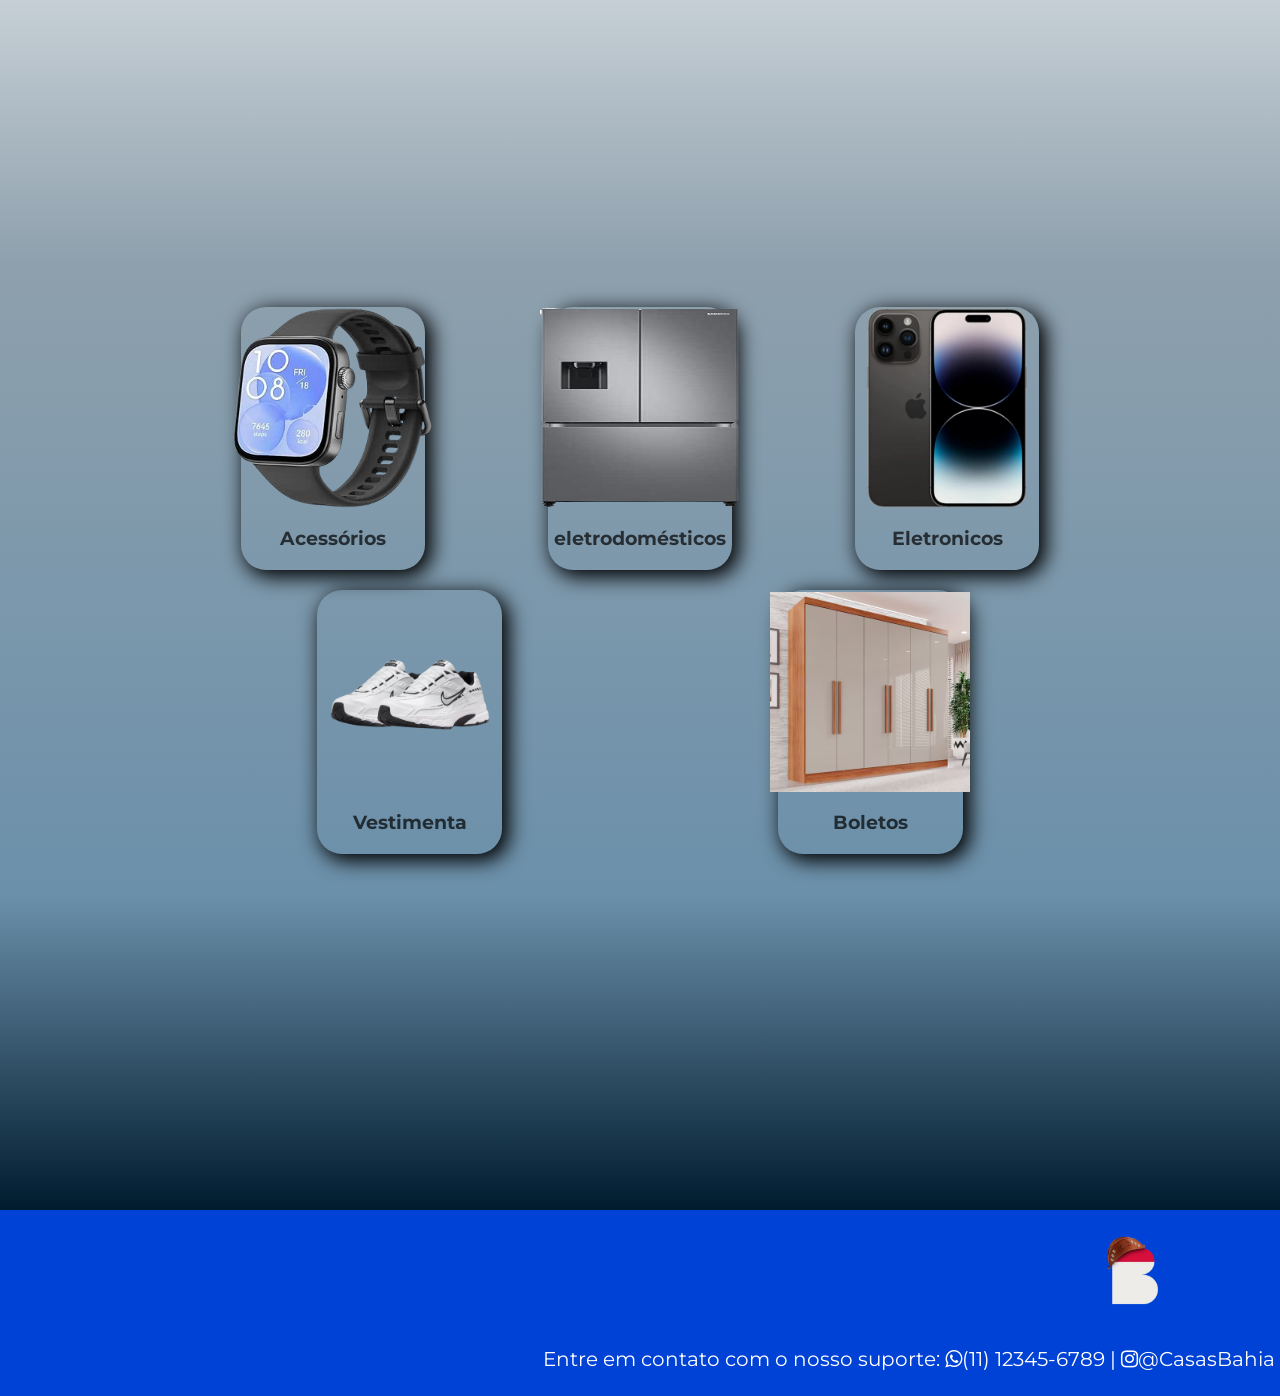
==== commit 0fdffa90: "coisa" ====
--- a/index.html
+++ b/index.html
@@ -51,24 +51,24 @@
                         <div class="subProd">
                             <div class="legenda">
                                 <a class="link" href="#Page_invest">
-                                    <img src="./img/invest.png" alt="">
-                                    <H3>Invest</H3>
+                                    <img src="./img/home/home-produtos/relogio-removebg-preview.png" alt="">
+                                    <H3>Acessórios</H3>
                                 </a>
                             </div>        
                         </div>
                         <div class="subProd">
                             <div class="legenda">
                                 <a class="link" href="#Page_VT">
-                                    <img src="./img/recarga.png" alt="">
-                                    <h3>Vale Transporte</h3>
+                                    <img src="./img/home/home-produtos/geladeira-removebg-preview.png" alt="">
+                                    <h3>eletrodomésticos</h3>
                                 </a>
                             </div>
                         </div>
                         <div class="subProd">
                             <div class="legenda">
                                 <a class="link" href="#Page_emprestimo">
-                                    <img src="./img/emprestimo.png" alt="">
-                                    <h3>Empréstimo</h3>
+                                    <img src="./img/home/home-produtos/celular-removebg-preview.png" alt="">
+                                    <h3>Eletronicos</h3>
                                 </a>
                             </div>
                         </div>
@@ -77,15 +77,15 @@
                         <div class="subProd">
                             <a class="link" href="#Page_caixinha">
                                 <div class="legenda">
-                                    <img src="./img/bau-de-tesouro.png" alt="">
-                                    <h3>Caixinha</h3>
+                                    <img src="./img/home/home-produtos/nike-removebg-preview.png" alt="">
+                                    <h3>Vestimenta</h3>
                                 </div>
                             </a>
                         </div>
                         <div class="subProd">
                             <div class="legenda">
                                 <a class="link" href="#Page_boletos">
-                                    <img class="prodImg" src="./img/boleto.png" alt="">
+                                    <img class="prodImg" src="./img/produtos/armario.avif" alt="">
                                     <h3>Boletos</h3>
                                 </a>
                             </div>
@@ -104,7 +104,7 @@
                         <i class="fa fa-whatsapp"></i>(11) 12345-6789
                     </a> | 
                     <a href="https://instagram.com/richsrdsg" target="_blank">
-                        <i class="fa fa-instagram"></i>@BancoDigital
+                        <i class="fa fa-instagram"></i>@CasasBahia
                     </a>
                 </p> 
             </footer>
--- a/css/style.css
+++ b/css/style.css
@@ -144,6 +144,7 @@
     text-align: center;
     background: linear-gradient(#6b90aa, #001B2E);
 }
+
 /* FOOTER */
 footer{
     padding: 15px 5px 5px 0;
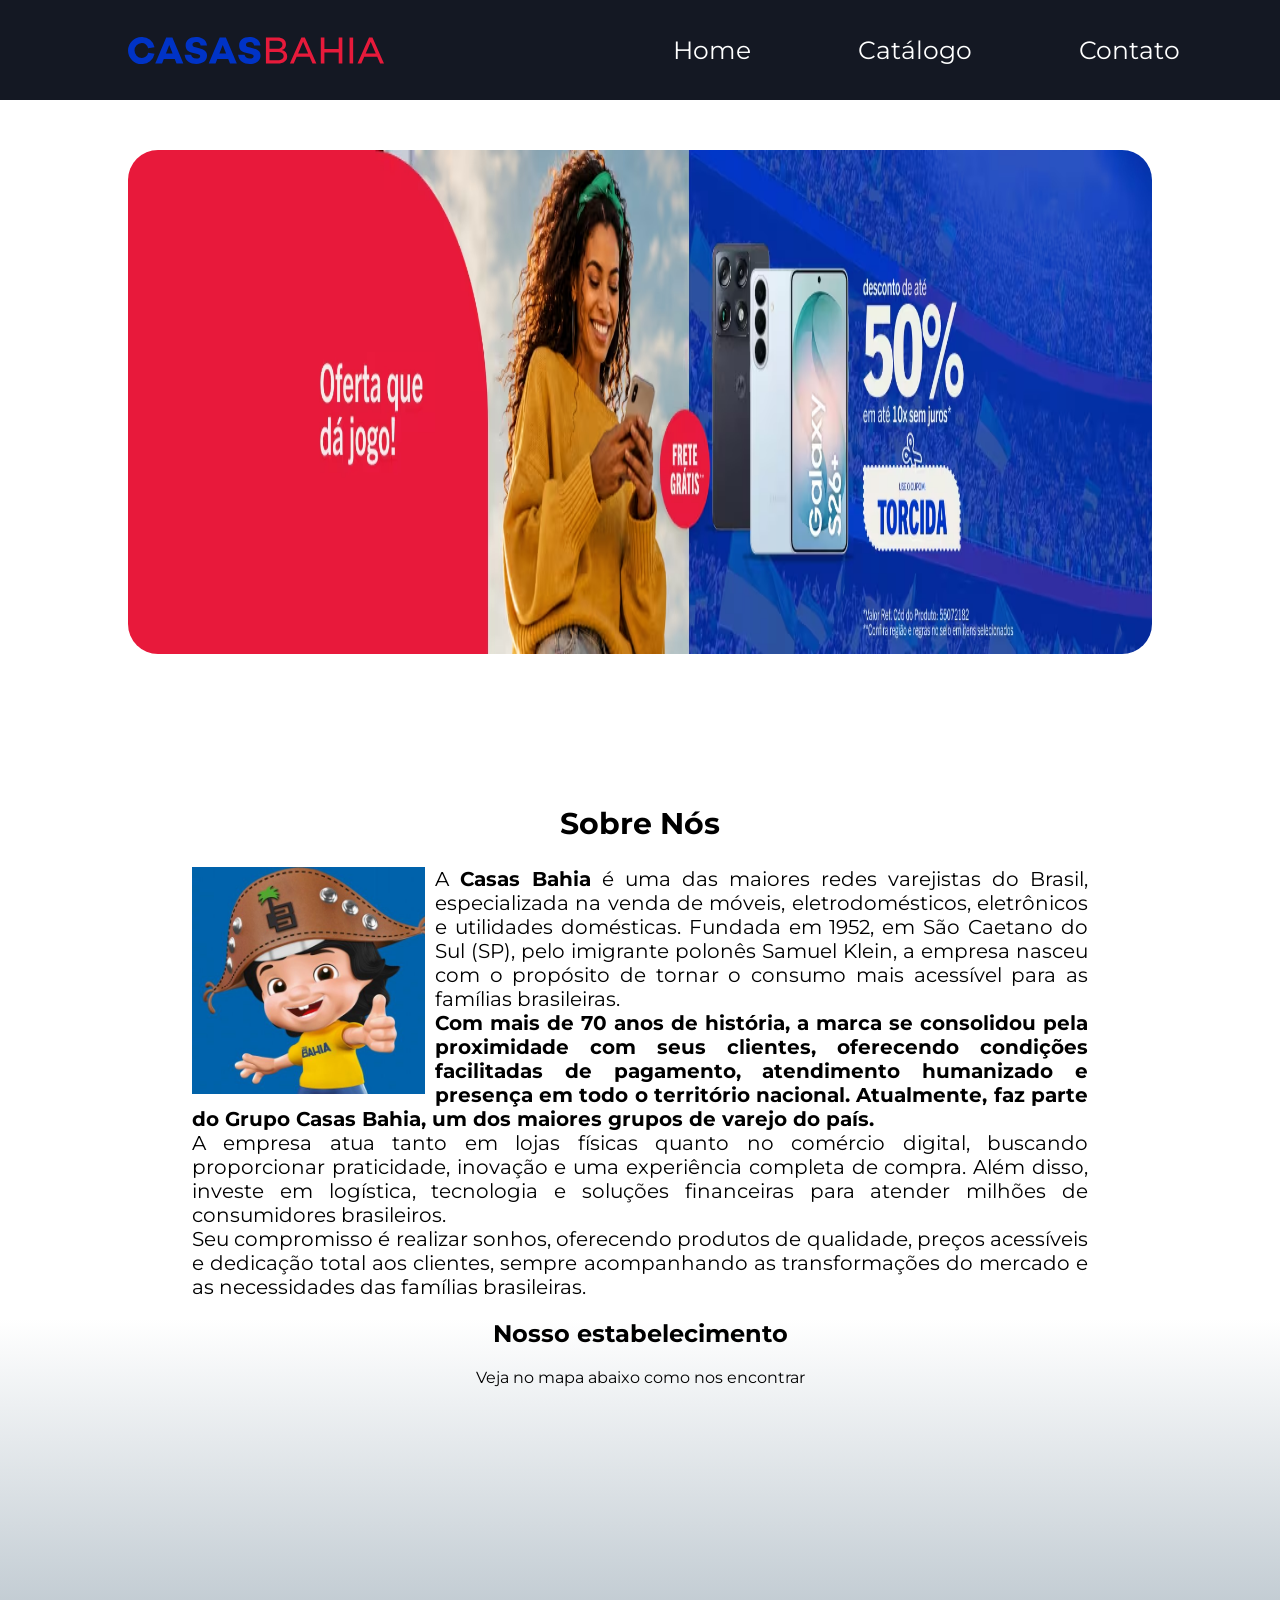
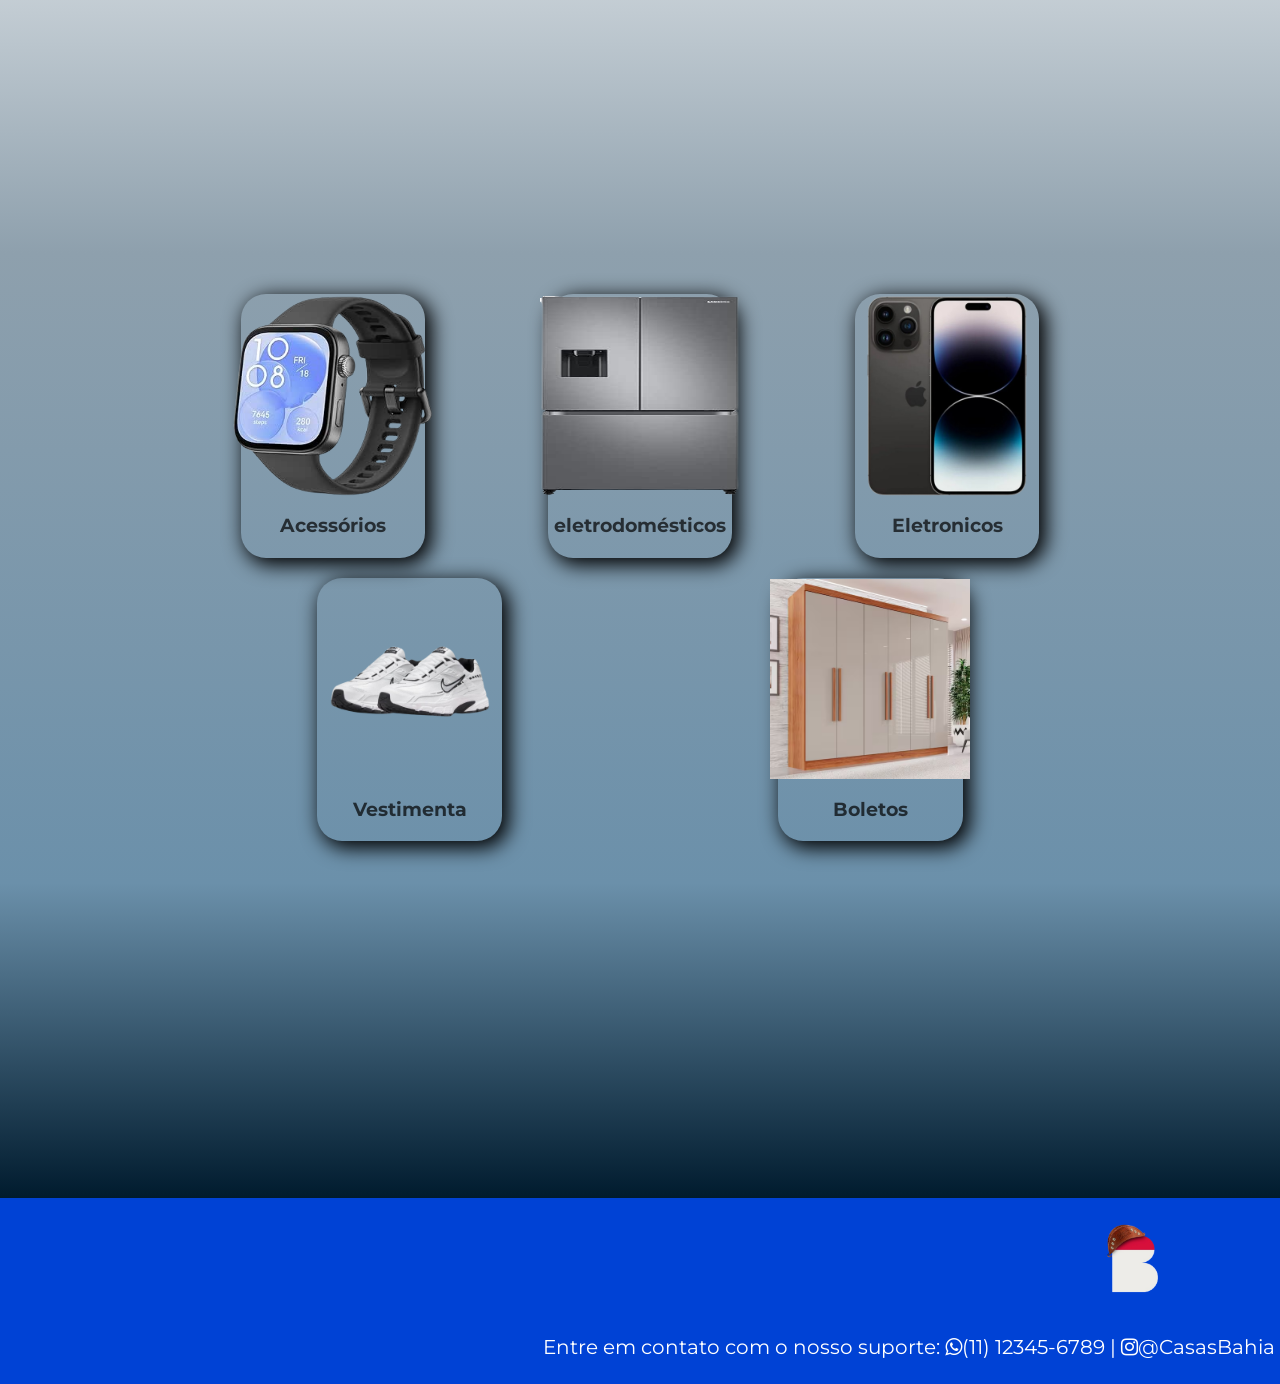
==== commit fef5c9a8: "Terminei essa bagaça" ====
--- a/index.html
+++ b/index.html
@@ -3,6 +3,8 @@
         <link rel="stylesheet" href="./css/style.css">
         <link rel="icon" href="./img/global/logo.svg" type="image/x-con">
         <link rel="stylesheet" href="https://maxcdn.bootstrapcdn.com/font-awesome/4.5.0/css/font-awesome.min.css">
+        <link rel="stylesheet" href="./css/header.css">
+        <link rel="stylesheet" href="./css/footer.css">
         <title>CodeBank</title>
     </head>
     <body>
--- a/css/style.css
+++ b/css/style.css
@@ -5,40 +5,6 @@
 body{
     margin: 0;
     font-family: "Montserrat", sans-serif;
-}
-
-/* Estilização do Header da página */
-header{
-    background-color: #141823;
-    padding: 20px 0 40px 0;
-}
-
-.divHeader{
-    position: relative;
-}
-
-.logo{
-    width: 20%;
-    padding-left: 8%;
-    padding-top: 2%;
-}
-
-nav{
-    position: absolute;
-    color: white;
-    top: 28%;
-    font-size: 25;
-    right: 8%;
-}
-
-nav li{
-    display: inline;
-    margin-right: 100px;
-}
-
-nav li a{
-    text-decoration: none;
-    color: white;
 }
 
 .container{
@@ -143,28 +109,4 @@
 .video{
     text-align: center;
     background: linear-gradient(#6b90aa, #001B2E);
-}
-
-/* FOOTER */
-footer{
-    padding: 15px 5px 5px 0;
-    background-color: #0042D5;
-    background-color: black(0,0,0,0.6);
-    background-blend-mode: darken;
-}
-
-footer p{
-    color: white;
-    text-align: right;
-    font-size: 20px;
-}
-
-footer a{
-    color: white;
-    text-decoration: none;
-}
-
-.logo_footer{
-    width: 8%;
-    padding-left: 85%;
 }
--- a/css/header.css
+++ b/css/header.css
@@ -0,0 +1,33 @@
+/* Estilização do Header da página */
+header{
+    background-color: #141823;
+}
+
+.divHeader{
+    width: 100%;
+    height: 100px;
+    display: flex;
+    align-items: center;
+    justify-content: space-between;
+}
+
+.logo{
+    width: 20%;
+    padding-left: 10%;
+}
+
+nav{
+    color: white;
+    font-size: 25px;
+    right: 15%;
+}
+
+nav li{
+    display: inline;
+    margin-right: 100px;
+}
+
+nav li a{
+    text-decoration: none;
+    color: white;
+}
--- a/css/footer.css
+++ b/css/footer.css
@@ -0,0 +1,23 @@
+/* FOOTER */
+footer{
+    padding: 15px 5px 5px 0;
+    background-color: #0042D5;
+    background-color: black(0,0,0,0.6);
+    background-blend-mode: darken;
+}
+
+footer p{
+    color: white;
+    text-align: right;
+    font-size: 20px;
+}
+
+footer a{
+    color: white;
+    text-decoration: none;
+}
+
+.logo_footer{
+    width: 8%;
+    padding-left: 85%;
+}
